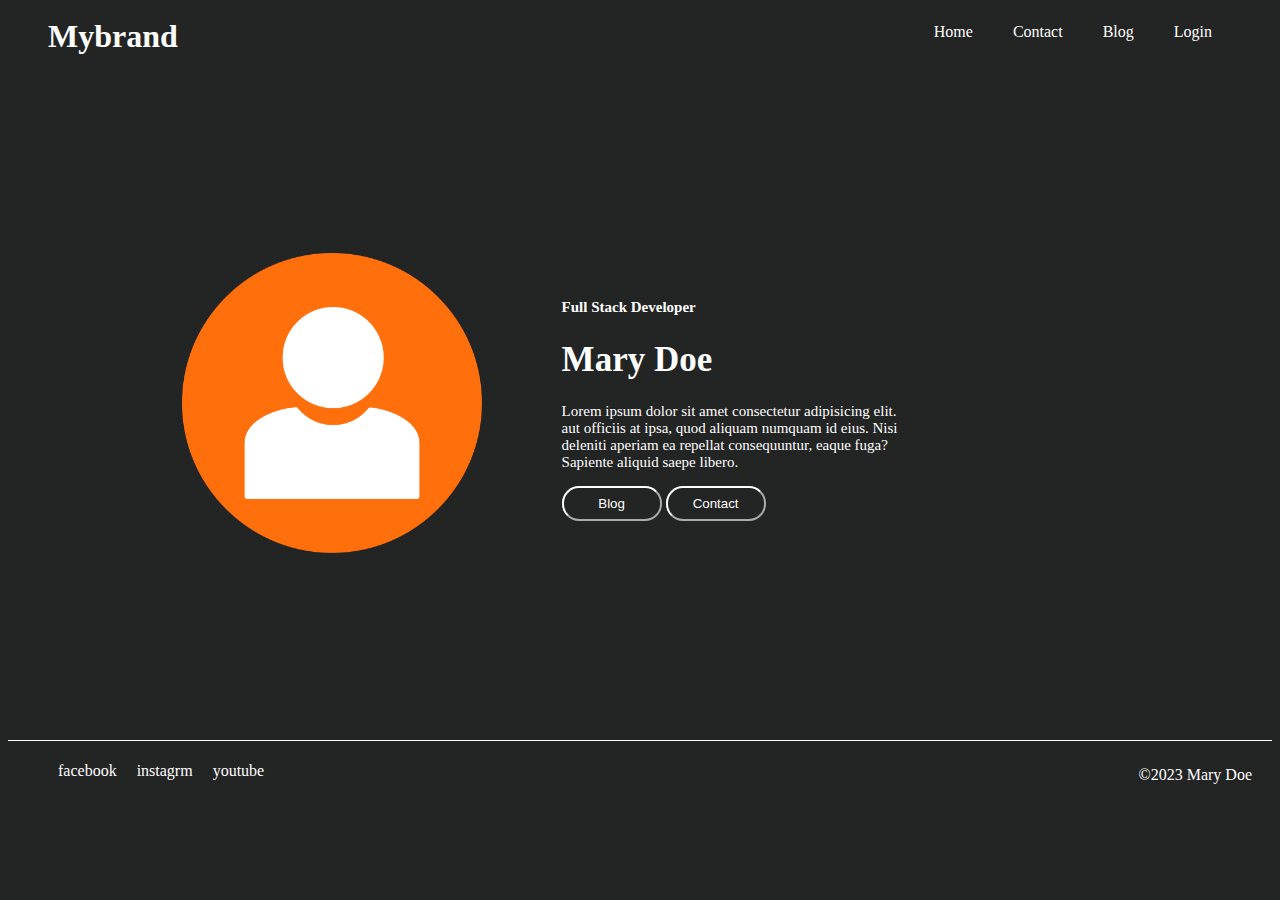
==== index.html @ a26b7b11 "Design landing page with css & bootstrap" ====
<!DOCTYPE html>
<html lang="en">
<head>
    <meta charset="UTF-8">
    <meta name="viewport" content="width=device-width, initial-scale=1.0">
    <link rel="stylesheet" href="style.css">
    <title>Mybrand</title>
</head>
<body>
    
    <div class="menu">
        <h1>Mybrand</h1>

        <ul class="menu-item">
            <li>Home</li>
            <li>Contact</li>
            <li>Blog</li>
            <li>Login</li>
        </ul>
    </div>
    <div class="content">
        <div class="content-img">
            <img src="./logo.png" alt="" >
        </div>
    
        <div class="content-item">
            <h3>Full Stack Developer </h3>
            <h1>Mary Doe</h1>
            <p>Lorem ipsum dolor sit amet consectetur adipisicing elit. <br> aut officiis at ipsa, quod aliquam numquam id eius.
             Nisi <br>deleniti aperiam ea repellat consequuntur, eaque fuga? <br>Sapiente aliquid saepe libero.</p>
            <div class="btns">
                <button>Blog</button>
                <button>Contact</button>
            </div>
        </div>
    </div>
    
    <div class="footer">
    <ul>
        <li>facebook</li>
        <li>instagrm</li>
        <li>youtube</li>
    </ul>
    <p> &copy2023 Mary Doe</p>
</div>
</body>
</html>
---- style.css ----
body{
    background: #232424;
}
.menu{
    color: #fff;
    display: flex;
    justify-content: space-between;
}
.menu h1{
    margin: 10px 40px;
}
.menu-item{
    display: flex;
    list-style: none;
    margin: 10px 40px;
}
.menu-item li {
    margin: 5px 20px;
}
.content{
    display: flex;
    height: 75vh;
    display: flex;
    justify-content: center;
    align-items: center;
}
.content-img{
    width: 40%;
    display: flex;
    justify-content: end;
    margin-right: 80px;
}
.content-img img{
    height: 300px;
}
.content-item{
    width: 60%;

}
.content-item h3{
    color: #fff;
    font-size: 15px;
}
.content-item h1{
    color: #fff;
    font-size: 35px;
}
.content-item p{
    color: #fff;
    font-size: 15px;
}
.btns button{
    background-color: #232424;
    color: #fff;
    width: 100px;
    height: 35px;
    border-radius: 17px;
    text-align: center;
    border-color: #fff;

}

.footer ul {
    display: flex;
    list-style: none;
    
}
.footer {
display: flex;
color: #fff;
justify-content: space-between;
border-top: 1px solid #fff;

}
.footer ul li{
    margin: 5px 10px;
}
.footer p{
    margin: 25px 20px;
}
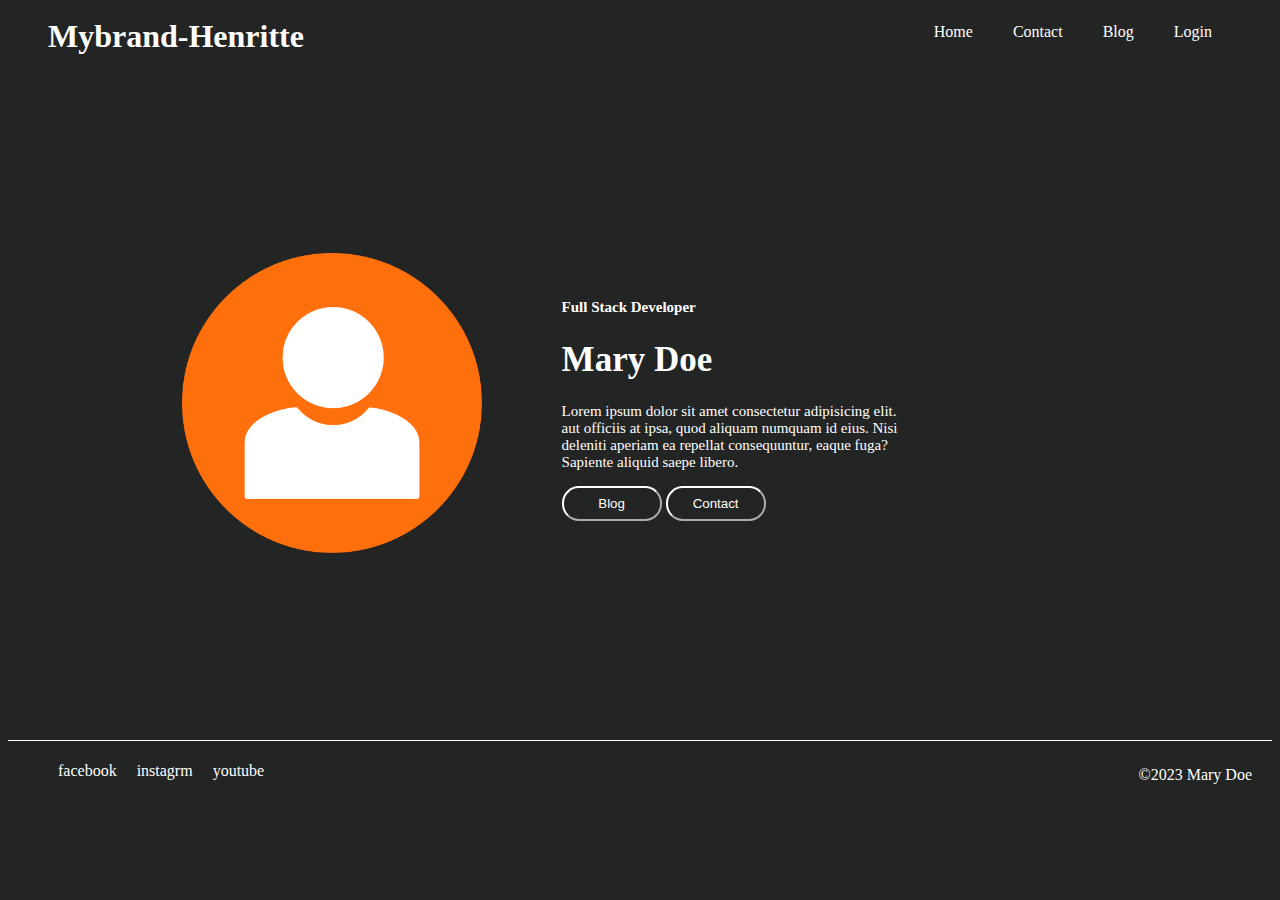
==== commit 74cb671b: "Changed logo" ====
--- a/index.html
+++ b/index.html
@@ -9,7 +9,7 @@
 <body>
     
     <div class="menu">
-        <h1>Mybrand</h1>
+        <h1>Mybrand-Henritte</h1>
 
         <ul class="menu-item">
             <li>Home</li>
